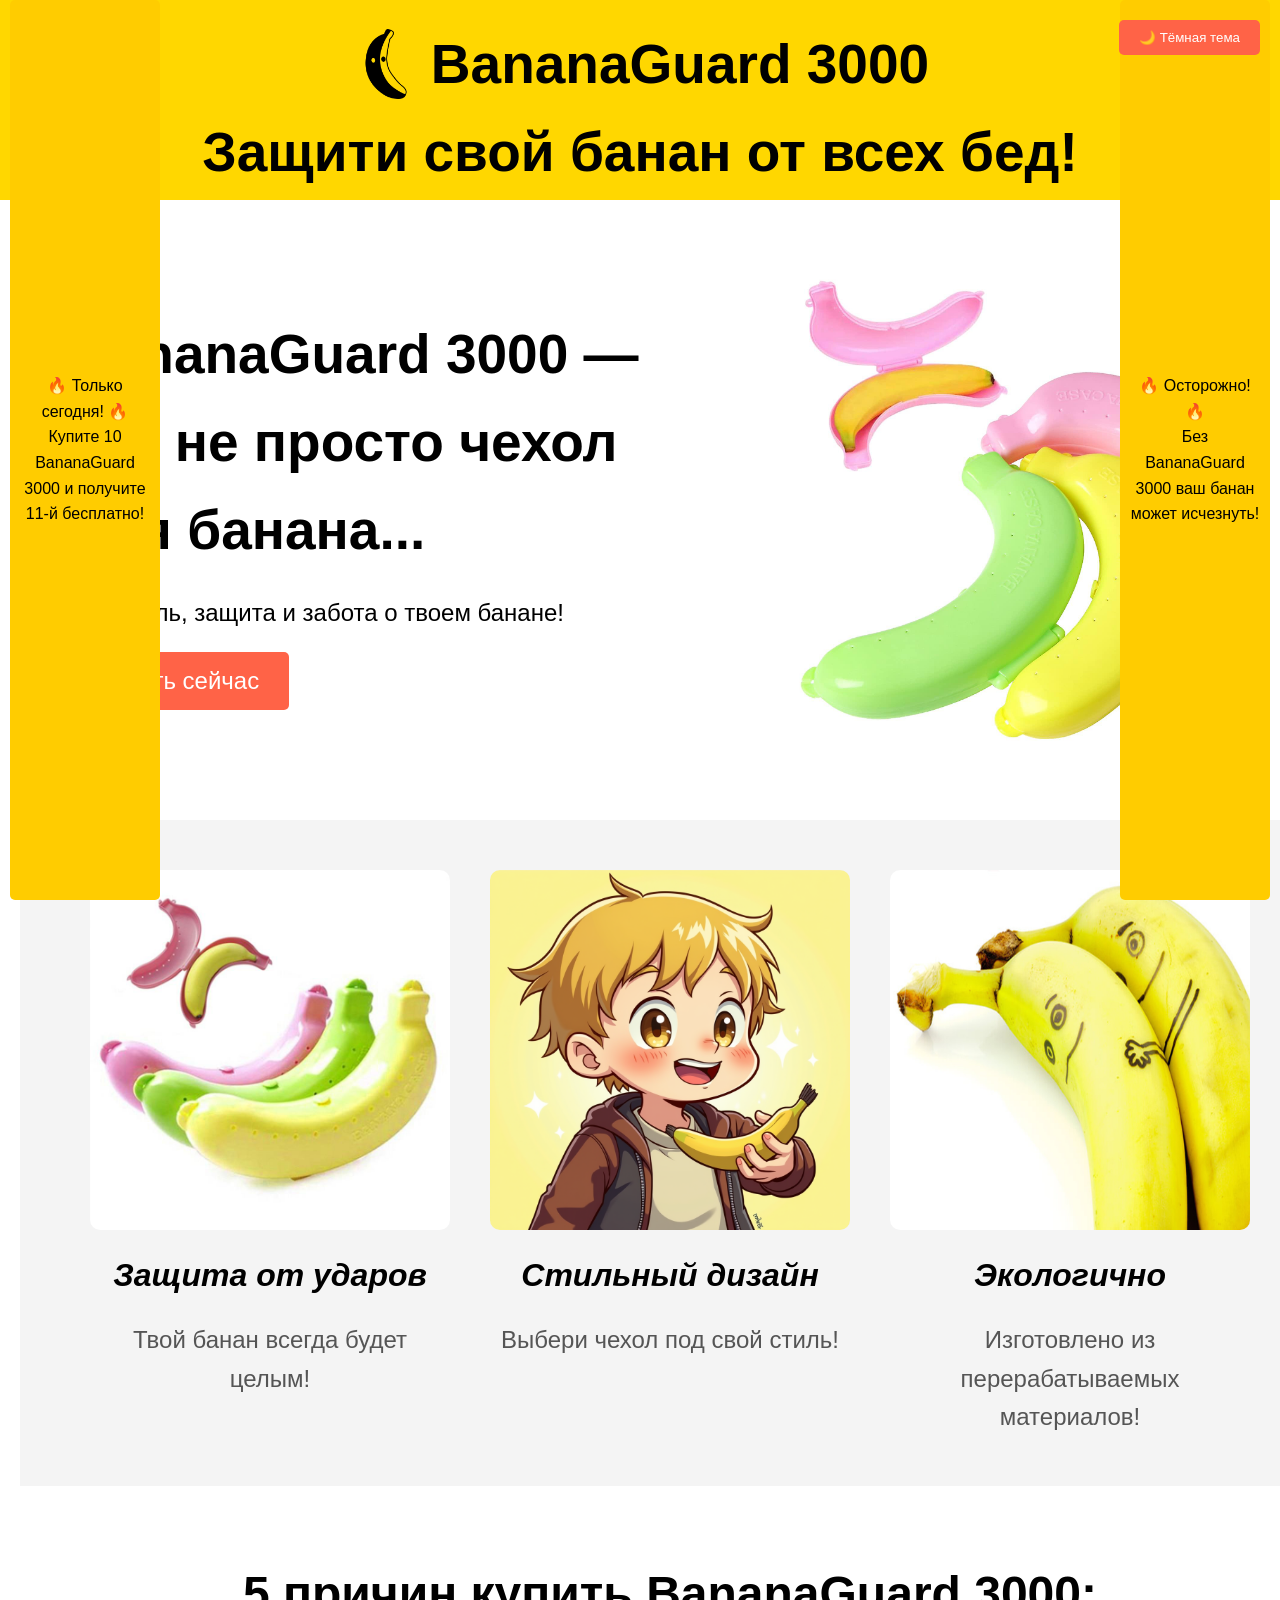
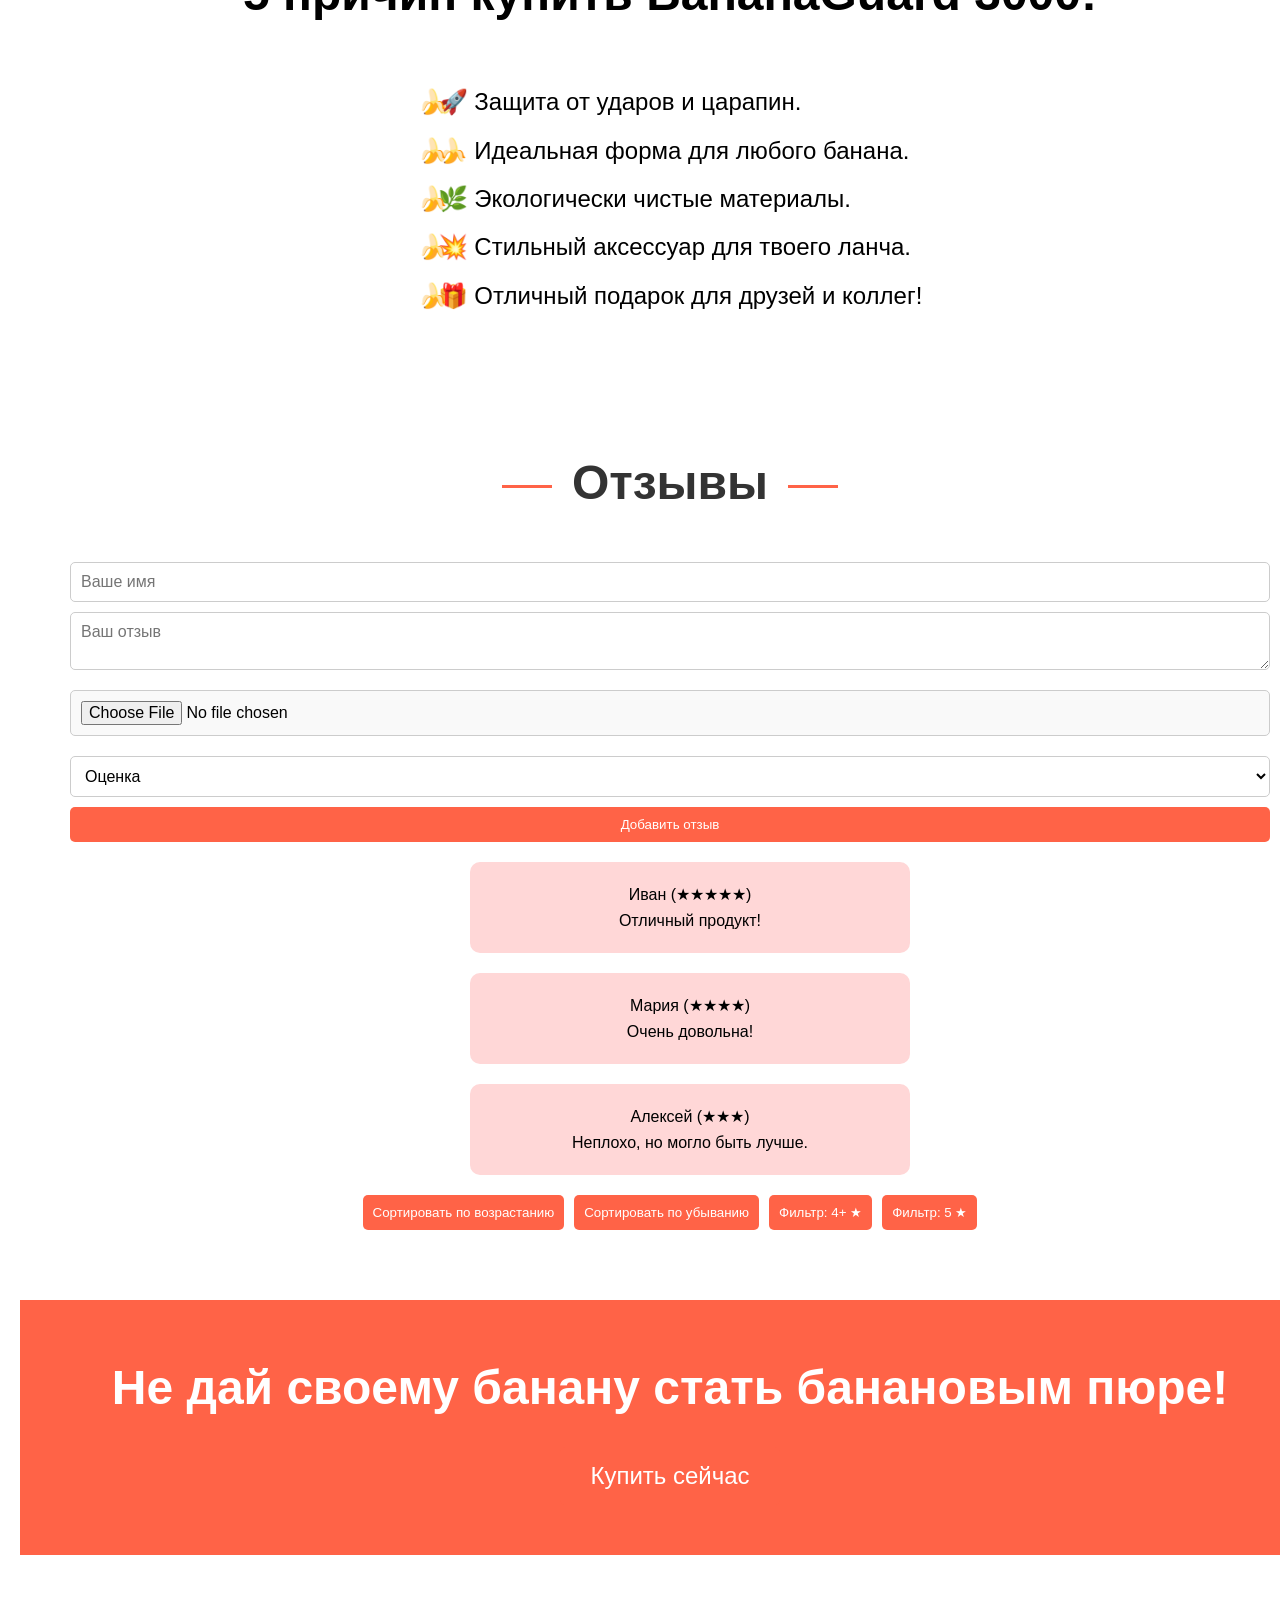
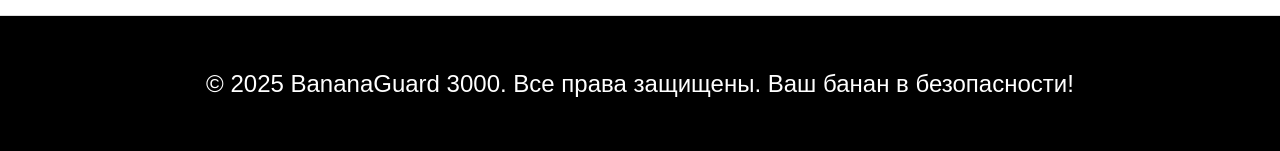
==== 4/index.html @ 635ddec1 "lab 4, не получилось сделать куки" ====
<!DOCTYPE html>
<html lang="ru">
<head>
    <meta charset="UTF-8">
    <meta name="viewport" content="width=device-width, initial-scale=1.0">
    <title>BananaGuard 3000</title>
    <link rel="stylesheet" href="css/reset.css">
    <link rel="stylesheet" href="css/index.css">
</head>

<body>
<div class="frame">

    <header class="header">
        <div class="header-content">
            <h1>
                <img class="social-icon" src="img/social.png" >
                BananaGuard 3000
            </h1>
            <h1>Защити свой банан от всех бед!</h1>
            <button id="theme-toggle">🌙 Тёмная тема</button>
        </div>
    </header>

    <main>
        <div class="ad-left">
            <p>🔥 Только сегодня! 🔥</p>
            <p>Купите 10 BananaGuard 3000 и получите 11-й бесплатно!</p>
        </div>

        <section class="hero">
            <div class="hero-content">
                <h2>BananaGuard 3000 — это не просто чехол для банана...</h2>
                <p>Это стиль, защита и забота о твоем банане!</p>
                <button class="cta-button">Купить сейчас</button>
            </div>
            <img class="hero-image" src="img/202923946_max.jpg" alt="BananaGuard 3000">
        </section>

        <section class="features">
            <div class="feature">
                <img src="img/6c7a62bf371f603ca2c6bb3e6c8896b01fc3af4b_original.jpeg" alt="Функция 1">
                <h3>Защита от ударов</h3>
                <p>Твой банан всегда будет целым!</p>
            </div>
            <div class="feature">
                <img src="img/1740611994036rmv7gojh.png" alt="Функция 2">
                <h3>Стильный дизайн</h3>
                <p>Выбери чехол под свой стиль!</p>
            </div>
            <div class="feature">
                <img src="img/11.jpg" alt="Функция 3">
                <h3>Экологично</h3>
                <p>Изготовлено из перерабатываемых материалов!</p>
            </div>
        </section>

        <section class="reasons">
            <h2>5 причин купить BananaGuard 3000:</h2>
            <ul>
                <li>🚀 Защита от ударов и царапин.</li>
                <li>🍌 Идеальная форма для любого банана.</li>
                <li>🌿 Экологически чистые материалы.</li>
                <li>💥 Стильный аксессуар для твоего ланча.</li>
                <li>🎁 Отличный подарок для друзей и коллег!</li>
            </ul>
        </section>

        <section class="testimonials">
            <h2>Отзывы</h2>
            <form id="review-form">
                <input type="text" id="review-name" placeholder="Ваше имя" required>
                <textarea id="review-text" placeholder="Ваш отзыв" required></textarea>
                <input type="file" id="review-photo" accept="image/*" capture="environment"> <!-- Поле для загрузки фото -->
                <select id="review-rating" required>
                    <option value="" disabled selected>Оценка</option>
                    <option value="5">5 ★</option>
                    <option value="4">4 ★</option>
                    <option value="3">3 ★</option>
                    <option value="2">2 ★</option>
                    <option value="1">1 ★</option>
                </select>
                <button type="submit">Добавить отзыв</button>
            </form>
            <div id="reviews-container"></div>
            <div class="filters">
                <button id="sort-asc">Сортировать по возрастанию</button>
                <button id="sort-desc">Сортировать по убыванию</button>
                <button id="filter-4">Фильтр: 4+ ★</button>
                <button id="filter-5">Фильтр: 5 ★</button>
            </div>
        </section>

        <section class="cta">
            <h2>Не дай своему банану стать банановым пюре!</h2>
            <button class="cta-button">Купить сейчас</button>
        </section>

        <div class="ad-right">
            <p>🔥 Осторожно! 🔥</p>
            <p>Без BananaGuard 3000 ваш банан может исчезнуть!</p>
        </div>
    </main>

    <footer class="footer">
        <p>© 2025 BananaGuard 3000. Все права защищены. Ваш банан в безопасности!</p>
    </footer>
</div>
<!-- Подключение JavaScript -->
<script src="js/index.js"></script>
</body>
</html>
---- 4/css/index.css ----
/* Основные стили */
body {
  font-family: "Inter", Arial, sans-serif;
  margin: 0;
  padding: 0;
  background-color: #ffffff;
  color: #000000;
  line-height: 1.6;
  overflow-x: hidden;
}

/* Тёмная тема */
body.dark-theme {
  background-color: #121212;
  color: #ffffff;
}

.dark-theme .header {
  background-color: #333;
}

.dark-theme .footer {
  background-color: #222;
  color: #ffffff;
}

.dark-theme .cta {
  background-color: #8b0000;
}

.dark-theme .testimonial {
  background-color: #444;
  color: #ffffff;
}

/* Контейнер */
.frame {
  width: 100%;
  max-width: 1600px;
  margin: 0 auto;
  background-color: #ffffff;
  box-shadow: 0 0 10px rgba(0, 0, 0, 0.1);
  position: relative;
  box-sizing: border-box;
}

.dark-theme .frame {
  background-color: #1e1e1e;
}

/* Шапка */
.header {
  background-color: #ffd700;
  padding: 20px;
  width: 100%;
  height: 200px;
  box-sizing: border-box;
}

.header-content {
  display: flex;
  flex-direction: column;
  align-items: center;
}

.header h1 {
  font-size: 55px;
  font-weight: 800;
}

.header-content h1 {
  display: flex;
  align-items: center;
  gap: 10px;
  margin: 0;
}

.social-icon {
  width: 70px;
  height: 70px;
  vertical-align: middle;
}

/* Кнопка переключения темы */
#theme-toggle {
  position: fixed;
  top: 20px;
  right: 20px;
  padding: 10px 20px;
  background-color: #ff6347;
  color: #ffffff;
  border: none;
  border-radius: 5px;
  cursor: pointer;
  z-index: 1001;
}

/* Основной контент */
main {
  display: flex;
  flex-direction: column;
  align-items: center;
  padding: 20px;
  gap: 20px;
  box-sizing: border-box;
}

/* Рекламные блоки */
@keyframes blink-yellow {
  0%, 100% {
    background-color: #FFD700;
  }
  50% {
    background-color: #FFFF00;
  }
}

.ad-left, .ad-right {
  width: 150px;
  background-color: #ffcc00;
  padding: 10px;
  border-radius: 5px;
  text-align: center;
  box-sizing: border-box;
  position: fixed;
  top: 0;
  bottom: 0;
  transform: none;
  display: flex;
  flex-direction: column;
  justify-content: center;
  z-index: 1000;
  animation: blink-yellow 1.5s infinite;
}

.ad-left {
  left: 10px;
}

.ad-right {
  right: 10px;
}

/* Герой */
.hero {
  display: flex;
  justify-content: space-between;
  align-items: center;
  padding: 50px;
  background-color: #ffffff;
  width: 100%;
  max-width: 1200px;
  margin: 0 auto;
}

.dark-theme .hero {
  background-color: #2c2c2c;
}

.hero-content {
  max-width: 50%;
}

.hero h2 {
  font-size: 55px;
  font-weight: 800;
  margin: 0;
}

.hero p {
  font-size: 24px;
  margin: 20px 0;
}

.hero-image {
  max-width: 40%;
  height: auto;
  border-radius: 10px;
}

@keyframes blink-red {
  0%, 100% {
    background-color: #ff6347;
  }
  50% {
    background-color: #ff4500;
  }
}

.cta-button {
  background-color: #ff6347;
  color: #ffffff;
  border: none;
  padding: 15px 30px;
  font-size: 24px;
  cursor: pointer;
  border-radius: 5px;
  animation: blink-red 1.0s infinite;
}

.cta-button:hover {
  background-color: #ff4500;
}

/* Особенности */
.features {
  display: flex;
  justify-content: space-around;
  padding: 50px;
  background-color: #f4f4f4;
  width: 100%;
  max-width: 1200px;
  margin: 0 auto;
}

.dark-theme .features {
  background-color: #3a3a3a;
}

.feature {
  text-align: center;
  max-width: 30%;
}

.feature img {
  max-width: 100%;
  height: auto;
  border-radius: 10px;
}

.feature h3 {
  font-size: 32px;
  font-weight: 900;
  font-style: italic;
  margin: 20px 0;
}

.feature p {
  font-size: 24px;
  color: #555;
}

.dark-theme .feature p {
  color: #ccc;
}

/* Причины */
.reasons {
  margin: 40px 0;
  padding: 50px;
  background-color: #ffffff;
  width: 100%;
  max-width: 1200px;
  margin: 0 auto;
  text-align: center;
}

.dark-theme .reasons {
  background-color: #2c2c2c;
}

.reasons h2 {
  font-size: 48px;
  font-weight: 800;
  margin-bottom: 40px;
}

.reasons ul {
  list-style-type: none;
  padding: 0;
  display: inline-block;
  text-align: left;
}

.reasons li {
  font-size: 24px;
  margin: 10px 0;
  padding-left: 20px;
  position: relative;
}

.reasons li::before {
  content: "🍌";
  position: absolute;
  left: 0;
}

/* Отзывы */
.testimonials {
  padding: 50px;
  background-color: #ffffff;
  text-align: center;
  width: 100%;
  max-width: 1200px;
  margin: 0 auto;
}

.dark-theme .testimonials {
  background-color: #2c2c2c;
}

.testimonials h2 {
  font-size: 48px;
  font-weight: 800;
  color: #333;
  text-align: center;
  margin-bottom: 40px;
  position: relative;
}

.dark-theme .testimonials h2 {
  color: #ccc;
}

.testimonials h2::before,
.testimonials h2::after {
  content: "";
  display: inline-block;
  width: 50px;
  height: 3px;
  background-color: #ff6347;
  margin: 0 20px;
  vertical-align: middle;
}

#review-form {
  display: flex;
  flex-direction: column;
  gap: 10px;
  margin-bottom: 20px;
}

#review-form input,
#review-form textarea,
#review-form select {
  padding: 10px;
  border: 1px solid #ccc;
  border-radius: 5px;
}

#review-form button {
  padding: 10px;
  background-color: #ff6347;
  color: #ffffff;
  border: none;
  border-radius: 5px;
  cursor: pointer;
}

/* Контейнер отзывов */
#reviews-container {
  display: flex;
  flex-direction: column;
  gap: 20px;
  width: 33.33%; /* 1/3 от ширины родительского элемента */
  margin: 0 auto; /* Центрирование по горизонтали */
}

/* Отзывы */
.testimonial {
  background-color: #ffd7d7;
  padding: 20px;
  border-radius: 10px;
  width: 100%; /* Занимает всю ширину контейнера */
}

.dark-theme .testimonial {
  background-color: #444;
  color: #ffffff;
}

/* Стили для фото в отзыве */
.testimonial img {
  max-width: 100%;
  height: auto;
  border-radius: 10px;
  margin-top: 10px;
  box-shadow: 0 0 10px rgba(0, 0, 0, 0.1);
}

/* Стили для формы загрузки фото */
#review-photo {
  margin: 10px 0;
  padding: 10px;
  border: 1px solid #ccc;
  border-radius: 5px;
  background-color: #f9f9f9;
}

.dark-theme #review-photo {
  background-color: #444;
  border-color: #666;
  color: #fff;
}

.filters {
  display: flex;
  gap: 10px;
  justify-content: center;
  margin-top: 20px;
}

.filters button {
  padding: 10px;
  background-color: #ff6347;
  color: #ffffff;
  border: none;
  border-radius: 5px;
  cursor: pointer;
}

/* Призыв к действию */
.cta {
  text-align: center;
  padding: 50px;
  background-color: #ff6347;
  color: #ffffff;
  width: 100%;
  max-width: 1200px;
  margin: 0 auto;
  animation: blink-red 1.5s infinite;
}

.dark-theme .cta {
  background-color: #8b0000;
}

.cta h2 {
  font-size: 48px;
  font-weight: 800;
  margin: 0 0 20px;
}

/* Подвал */
.footer {
  background-color: #000000;
  color: #ffffff;
  text-align: center;
  border-top: 1px solid #ddd;
  margin-top: 40px;
  width: 100%;
  height: 135px;
  display: flex;
  justify-content: center;
  align-items: center;
}

.dark-theme .footer {
  background-color: #1a1a1a;
}

.footer p {
  margin: 0;
  font-size: 24px;
}

/* Адаптивность */
@media (max-width: 768px) {
  .ad-left, .ad-right {
    position: static;
    width: 100%;
    margin: 10px 0;
    transform: none;
  }

  .hero {
    flex-direction: column;
    text-align: center;
  }

  .hero-content {
    max-width: 100%;
  }

  .hero-image {
    max-width: 80%;
    margin-top: 20px;
  }

  .features {
    flex-direction: column;
    align-items: center;
  }

  .feature {
    max-width: 80%;
    margin-bottom: 30px;
  }

  .testimonial {
    max-width: 90%;
  }

  #reviews-container {
    width: 100%; /* На мобильных отзывы занимают всю ширину */
  }
}

@media (max-width: 480px) {
  .header h1 {
    font-size: 32px;
  }

  .header p {
    font-size: 24px;
  }

  .hero h2 {
    font-size: 32px;
  }

  .hero p {
    font-size: 18px;
  }

  .cta-button {
    font-size: 18px;
    padding: 10px 20px;
  }

  .features {
    padding: 20px;
  }

  .feature h3 {
    font-size: 24px;
  }

  .feature p {
    font-size: 18px;
  }

  .reasons h2 {
    font-size: 32px;
  }

  .reasons li {
    font-size: 18px;
  }

  .testimonials h2 {
    font-size: 32px;
  }

  .testimonial p {
    font-size: 18px;
  }

  .cta h2 {
    font-size: 32px;
  }

  .footer p {
    font-size: 18px;
  }
}
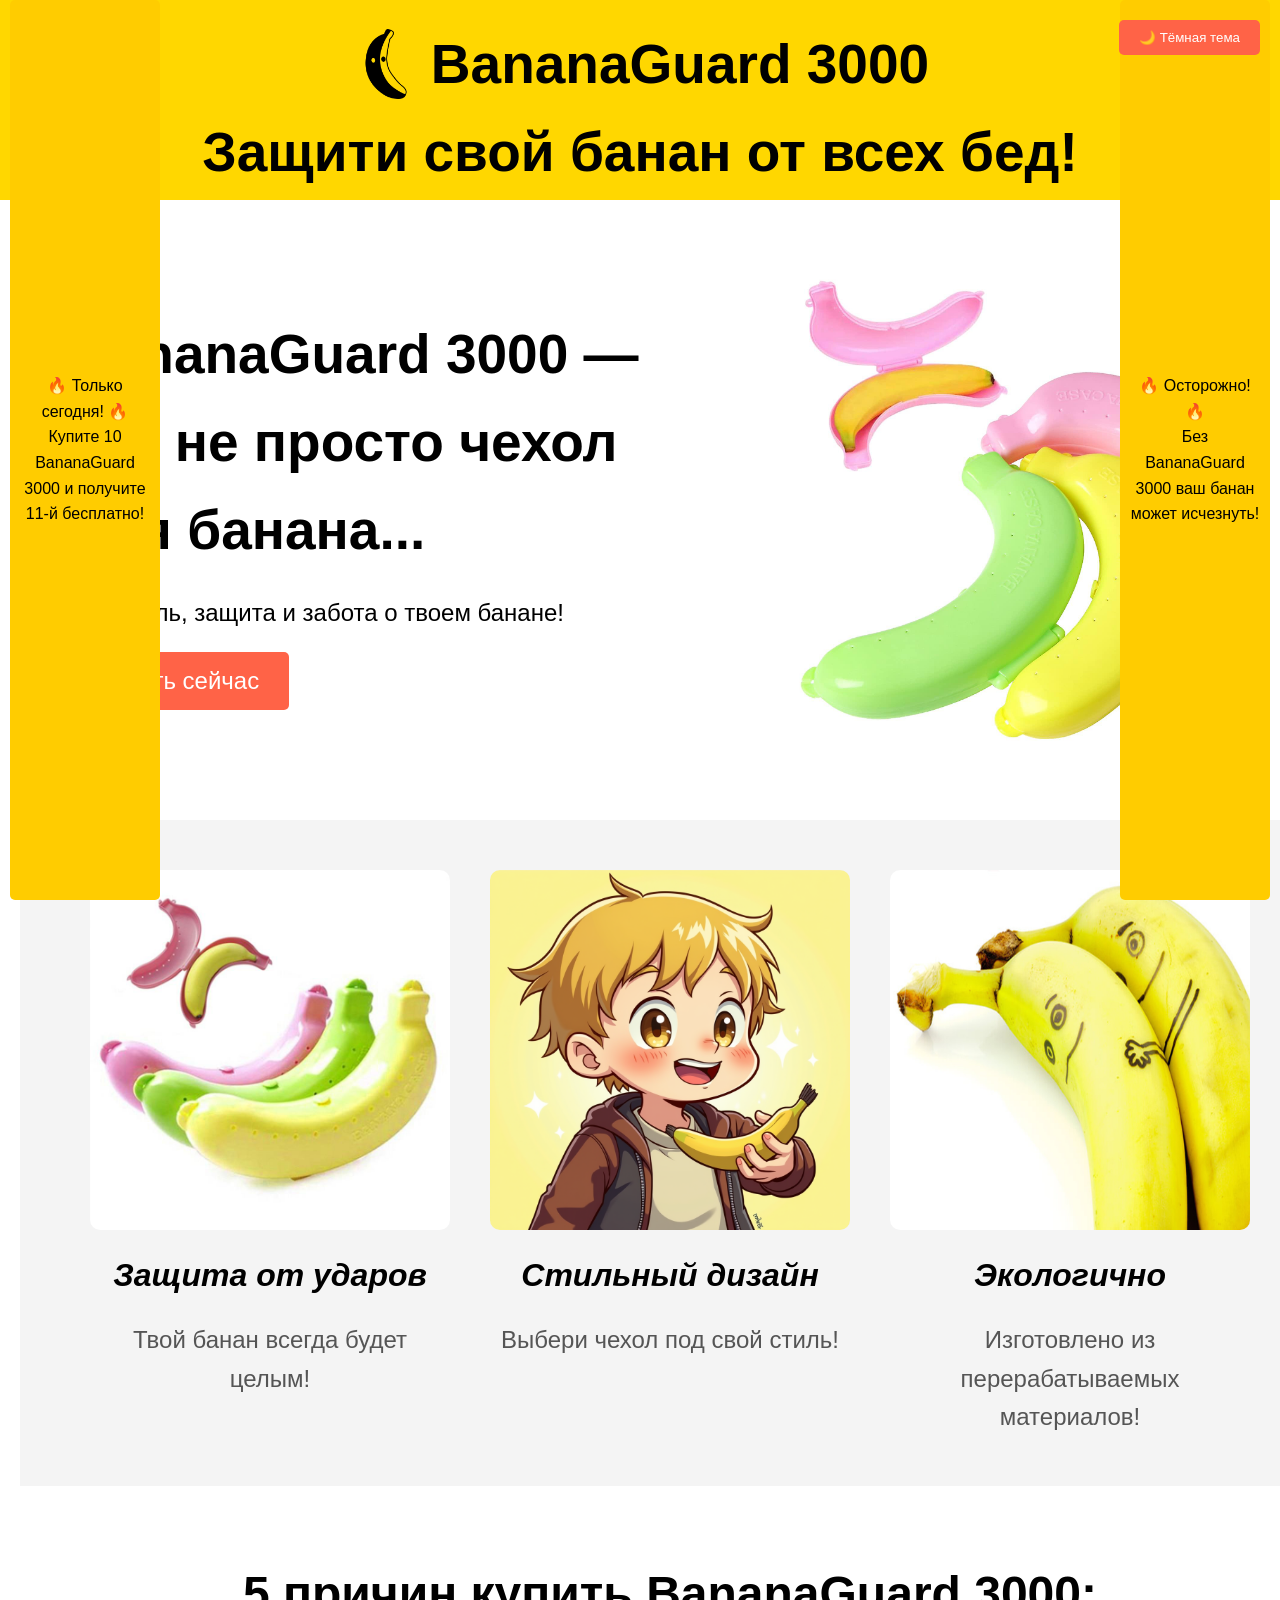
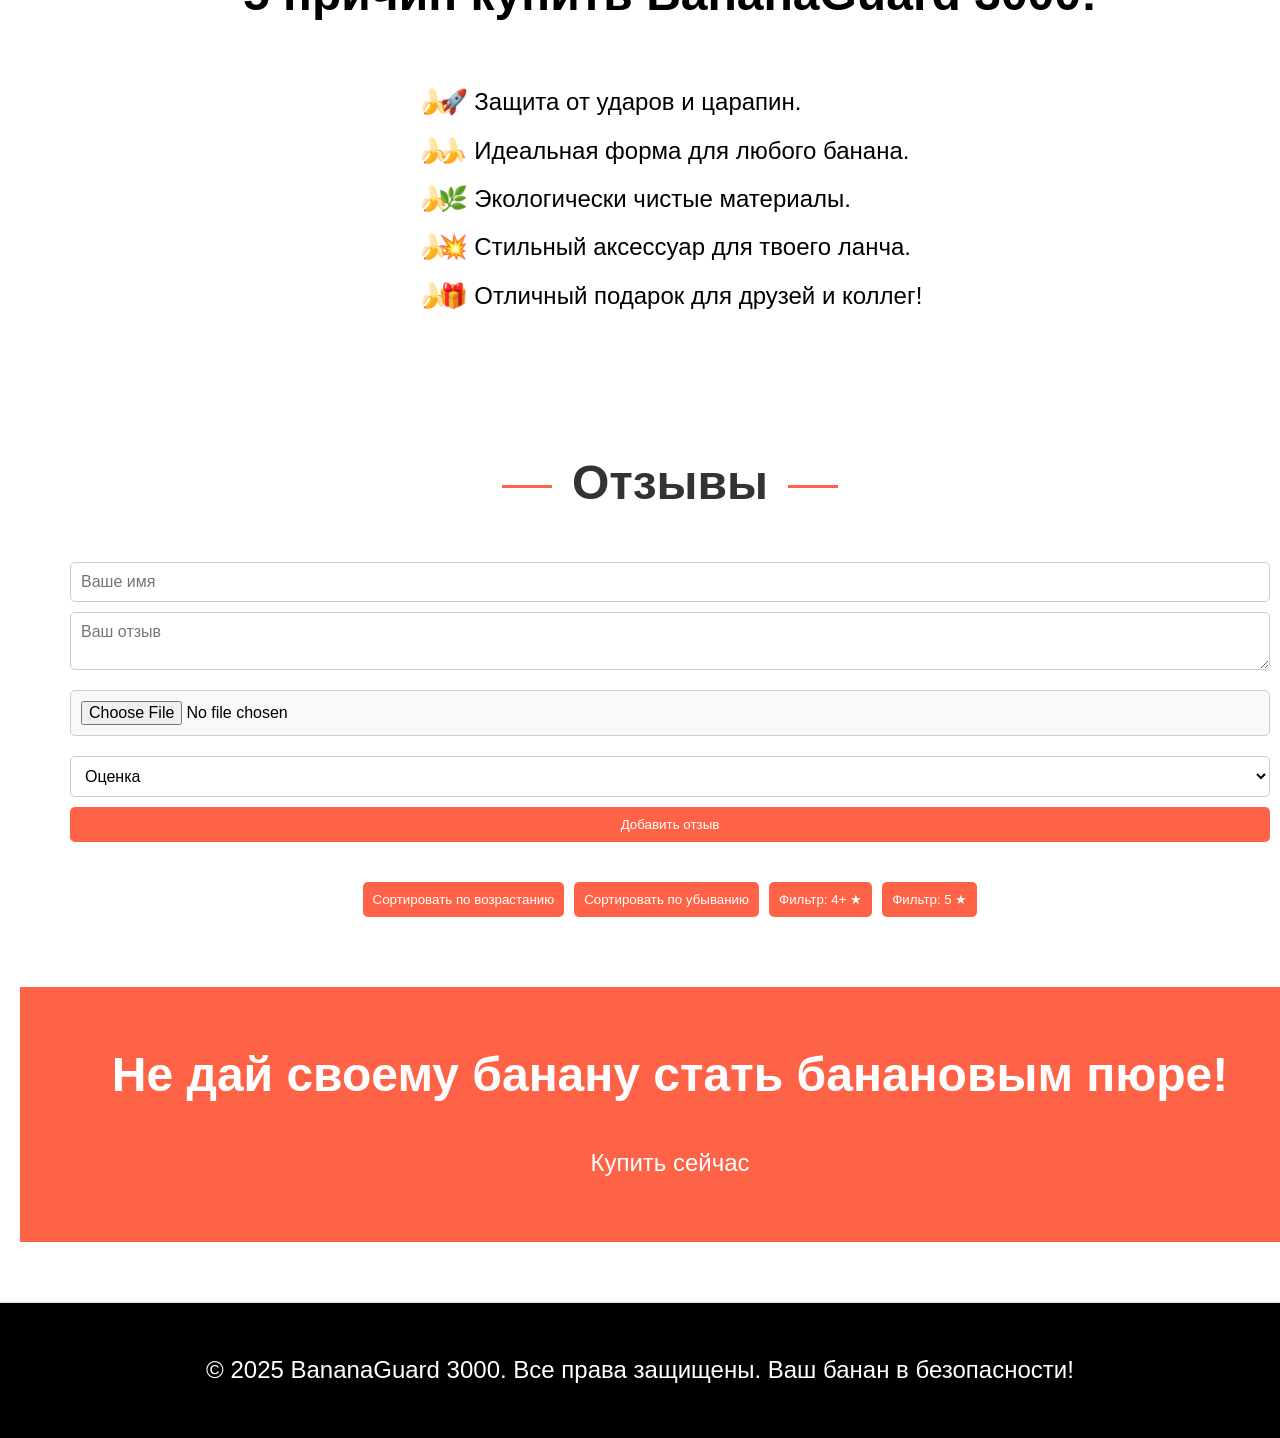
==== commit 781f96a7: "внесены правки" ====
--- a/4/index.html
+++ b/4/index.html
@@ -10,7 +10,6 @@
 
 <body>
 <div class="frame">
-
     <header class="header">
         <div class="header-content">
             <h1>
@@ -71,7 +70,7 @@
             <form id="review-form">
                 <input type="text" id="review-name" placeholder="Ваше имя" required>
                 <textarea id="review-text" placeholder="Ваш отзыв" required></textarea>
-                <input type="file" id="review-photo" accept="image/*" capture="environment"> <!-- Поле для загрузки фото -->
+                <input type="file" id="review-photo" accept="image/*" capture="environment">
                 <select id="review-rating" required>
                     <option value="" disabled selected>Оценка</option>
                     <option value="5">5 ★</option>
@@ -106,7 +105,6 @@
         <p>© 2025 BananaGuard 3000. Все права защищены. Ваш банан в безопасности!</p>
     </footer>
 </div>
-<!-- Подключение JavaScript -->
 <script src="js/index.js"></script>
 </body>
 </html>
--- a/4/css/index.css
+++ b/4/css/index.css
@@ -1,556 +1,617 @@
 /* Основные стили */
 body {
-  font-family: "Inter", Arial, sans-serif;
-  margin: 0;
-  padding: 0;
-  background-color: #ffffff;
-  color: #000000;
-  line-height: 1.6;
-  overflow-x: hidden;
+    font-family: "Inter", Arial, sans-serif;
+    margin: 0;
+    padding: 0;
+    background-color: #ffffff;
+    color: #000000;
+    line-height: 1.6;
+    overflow-x: hidden;
+    transition: background-color 0.3s ease, color 0.3s ease;
 }
 
 /* Тёмная тема */
 body.dark-theme {
-  background-color: #121212;
-  color: #ffffff;
+    background-color: #121212;
+    color: #e0e0e0;
 }
 
 .dark-theme .header {
-  background-color: #333;
+    background-color: #1f1f1f;
+    color: #ffffff;
 }
 
 .dark-theme .footer {
-  background-color: #222;
-  color: #ffffff;
+    background-color: #1a1a1a;
+    color: #ffffff;
 }
 
 .dark-theme .cta {
-  background-color: #8b0000;
+    background-color: #8b0000;
+    color: #ffffff;
 }
 
 .dark-theme .testimonial {
-  background-color: #444;
-  color: #ffffff;
+    background-color: #2c2c2c;
+    color: #ffffff;
+}
+
+.dark-theme .features {
+    background-color: #2c2c2c;
+}
+
+.dark-theme .feature p {
+    color: #cccccc;
+}
+
+.dark-theme .reasons {
+    background-color: #2c2c2c;
+}
+
+.dark-theme .testimonials {
+    background-color: #2c2c2c;
+}
+
+.dark-theme .testimonials h2 {
+    color: #ffffff;
+}
+
+.dark-theme .testimonials h2::before,
+.dark-theme .testimonials h2::after {
+    background-color: #ff6347;
+}
+
+.dark-theme #review-form input,
+.dark-theme #review-form textarea,
+.dark-theme #review-form select {
+    background-color: #333;
+    color: #ffffff;
+    border: 1px solid #555;
+}
+
+.dark-theme #review-form button {
+    background-color: #ff6347;
+    color: #ffffff;
+}
+
+.dark-theme .filters button {
+    background-color: #ff6347;
+    color: #ffffff;
+}
+
+.dark-theme .cta-button {
+    background-color: #ff6347;
+    color: #ffffff;
+}
+
+.dark-theme .cta-button:hover {
+    background-color: #ff4500;
 }
 
 /* Контейнер */
 .frame {
-  width: 100%;
-  max-width: 1600px;
-  margin: 0 auto;
-  background-color: #ffffff;
-  box-shadow: 0 0 10px rgba(0, 0, 0, 0.1);
-  position: relative;
-  box-sizing: border-box;
+    width: 100%;
+    max-width: 1600px;
+    margin: 0 auto;
+    background-color: #ffffff;
+    box-shadow: 0 0 10px rgba(0, 0, 0, 0.1);
+    position: relative;
+    box-sizing: border-box;
+    transition: background-color 0.3s ease;
 }
 
 .dark-theme .frame {
-  background-color: #1e1e1e;
+    background-color: #1e1e1e;
 }
 
 /* Шапка */
 .header {
-  background-color: #ffd700;
-  padding: 20px;
-  width: 100%;
-  height: 200px;
-  box-sizing: border-box;
+    background-color: #ffd700;
+    padding: 20px;
+    width: 100%;
+    height: 200px;
+    box-sizing: border-box;
+    transition: background-color 0.3s ease;
 }
 
 .header-content {
-  display: flex;
-  flex-direction: column;
-  align-items: center;
+    display: flex;
+    flex-direction: column;
+    align-items: center;
 }
 
 .header h1 {
-  font-size: 55px;
-  font-weight: 800;
+    font-size: 55px;
+    font-weight: 800;
 }
 
 .header-content h1 {
-  display: flex;
-  align-items: center;
-  gap: 10px;
-  margin: 0;
+    display: flex;
+    align-items: center;
+    gap: 10px;
+    margin: 0;
 }
 
 .social-icon {
-  width: 70px;
-  height: 70px;
-  vertical-align: middle;
+    width: 70px;
+    height: 70px;
+    vertical-align: middle;
 }
 
 /* Кнопка переключения темы */
 #theme-toggle {
-  position: fixed;
-  top: 20px;
-  right: 20px;
-  padding: 10px 20px;
-  background-color: #ff6347;
-  color: #ffffff;
-  border: none;
-  border-radius: 5px;
-  cursor: pointer;
-  z-index: 1001;
+    position: fixed;
+    top: 20px;
+    right: 20px;
+    padding: 10px 20px;
+    background-color: #ff6347;
+    color: #ffffff;
+    border: none;
+    border-radius: 5px;
+    cursor: pointer;
+    z-index: 1001;
 }
 
 /* Основной контент */
 main {
-  display: flex;
-  flex-direction: column;
-  align-items: center;
-  padding: 20px;
-  gap: 20px;
-  box-sizing: border-box;
+    display: flex;
+    flex-direction: column;
+    align-items: center;
+    padding: 20px;
+    gap: 20px;
+    box-sizing: border-box;
 }
 
 /* Рекламные блоки */
 @keyframes blink-yellow {
-  0%, 100% {
-    background-color: #FFD700;
-  }
-  50% {
-    background-color: #FFFF00;
-  }
+    0%, 100% {
+        background-color: #FFD700;
+    }
+    50% {
+        background-color: #FFFF00;
+    }
 }
 
 .ad-left, .ad-right {
-  width: 150px;
-  background-color: #ffcc00;
-  padding: 10px;
-  border-radius: 5px;
-  text-align: center;
-  box-sizing: border-box;
-  position: fixed;
-  top: 0;
-  bottom: 0;
-  transform: none;
-  display: flex;
-  flex-direction: column;
-  justify-content: center;
-  z-index: 1000;
-  animation: blink-yellow 1.5s infinite;
+    width: 150px;
+    background-color: #ffcc00;
+    padding: 10px;
+    border-radius: 5px;
+    text-align: center;
+    box-sizing: border-box;
+    position: fixed;
+    top: 0;
+    bottom: 0;
+    transform: none;
+    display: flex;
+    flex-direction: column;
+    justify-content: center;
+    z-index: 1000;
+    animation: blink-yellow 1.5s infinite;
 }
 
 .ad-left {
-  left: 10px;
+    left: 10px;
 }
 
 .ad-right {
-  right: 10px;
+    right: 10px;
 }
 
 /* Герой */
 .hero {
-  display: flex;
-  justify-content: space-between;
-  align-items: center;
-  padding: 50px;
-  background-color: #ffffff;
-  width: 100%;
-  max-width: 1200px;
-  margin: 0 auto;
+    display: flex;
+    justify-content: space-between;
+    align-items: center;
+    padding: 50px;
+    background-color: #ffffff;
+    width: 100%;
+    max-width: 1200px;
+    margin: 0 auto;
+    transition: background-color 0.3s ease;
 }
 
 .dark-theme .hero {
-  background-color: #2c2c2c;
+    background-color: #2c2c2c;
 }
 
 .hero-content {
-  max-width: 50%;
+    max-width: 50%;
 }
 
 .hero h2 {
-  font-size: 55px;
-  font-weight: 800;
-  margin: 0;
+    font-size: 55px;
+    font-weight: 800;
+    margin: 0;
 }
 
 .hero p {
-  font-size: 24px;
-  margin: 20px 0;
+    font-size: 24px;
+    margin: 20px 0;
 }
 
 .hero-image {
-  max-width: 40%;
-  height: auto;
-  border-radius: 10px;
+    max-width: 40%;
+    height: auto;
+    border-radius: 10px;
 }
 
 @keyframes blink-red {
-  0%, 100% {
-    background-color: #ff6347;
-  }
-  50% {
+    0%, 100% {
+        background-color: #ff6347;
+    }
+    50% {
+        background-color: #ff4500;
+    }
+}
+
+.cta-button {
+    background-color: #ff6347;
+    color: #ffffff;
+    border: none;
+    padding: 15px 30px;
+    font-size: 24px;
+    cursor: pointer;
+    border-radius: 5px;
+    animation: blink-red 1.0s infinite;
+}
+
+.cta-button:hover {
     background-color: #ff4500;
-  }
-}
-
-.cta-button {
-  background-color: #ff6347;
-  color: #ffffff;
-  border: none;
-  padding: 15px 30px;
-  font-size: 24px;
-  cursor: pointer;
-  border-radius: 5px;
-  animation: blink-red 1.0s infinite;
-}
-
-.cta-button:hover {
-  background-color: #ff4500;
 }
 
 /* Особенности */
 .features {
-  display: flex;
-  justify-content: space-around;
-  padding: 50px;
-  background-color: #f4f4f4;
-  width: 100%;
-  max-width: 1200px;
-  margin: 0 auto;
+    display: flex;
+    justify-content: space-around;
+    padding: 50px;
+    background-color: #f4f4f4;
+    width: 100%;
+    max-width: 1200px;
+    margin: 0 auto;
+    transition: background-color 0.3s ease;
 }
 
 .dark-theme .features {
-  background-color: #3a3a3a;
+    background-color: #3a3a3a;
 }
 
 .feature {
-  text-align: center;
-  max-width: 30%;
+    text-align: center;
+    max-width: 30%;
 }
 
 .feature img {
-  max-width: 100%;
-  height: auto;
-  border-radius: 10px;
+    max-width: 100%;
+    height: auto;
+    border-radius: 10px;
 }
 
 .feature h3 {
-  font-size: 32px;
-  font-weight: 900;
-  font-style: italic;
-  margin: 20px 0;
+    font-size: 32px;
+    font-weight: 900;
+    font-style: italic;
+    margin: 20px 0;
 }
 
 .feature p {
-  font-size: 24px;
-  color: #555;
+    font-size: 24px;
+    color: #555;
 }
 
 .dark-theme .feature p {
-  color: #ccc;
+    color: #ccc;
 }
 
 /* Причины */
 .reasons {
-  margin: 40px 0;
-  padding: 50px;
-  background-color: #ffffff;
-  width: 100%;
-  max-width: 1200px;
-  margin: 0 auto;
-  text-align: center;
+    margin: 40px 0;
+    padding: 50px;
+    background-color: #ffffff;
+    width: 100%;
+    max-width: 1200px;
+    margin: 0 auto;
+    text-align: center;
+    transition: background-color 0.3s ease;
 }
 
 .dark-theme .reasons {
-  background-color: #2c2c2c;
+    background-color: #2c2c2c;
 }
 
 .reasons h2 {
-  font-size: 48px;
-  font-weight: 800;
-  margin-bottom: 40px;
+    font-size: 48px;
+    font-weight: 800;
+    margin-bottom: 40px;
 }
 
 .reasons ul {
-  list-style-type: none;
-  padding: 0;
-  display: inline-block;
-  text-align: left;
+    list-style-type: none;
+    padding: 0;
+    display: inline-block;
+    text-align: left;
 }
 
 .reasons li {
-  font-size: 24px;
-  margin: 10px 0;
-  padding-left: 20px;
-  position: relative;
+    font-size: 24px;
+    margin: 10px 0;
+    padding-left: 20px;
+    position: relative;
 }
 
 .reasons li::before {
-  content: "🍌";
-  position: absolute;
-  left: 0;
+    content: "🍌";
+    position: absolute;
+    left: 0;
 }
 
 /* Отзывы */
 .testimonials {
-  padding: 50px;
-  background-color: #ffffff;
-  text-align: center;
-  width: 100%;
-  max-width: 1200px;
-  margin: 0 auto;
+    padding: 50px;
+    background-color: #ffffff;
+    text-align: center;
+    width: 100%;
+    max-width: 1200px;
+    margin: 0 auto;
+    transition: background-color 0.3s ease;
 }
 
 .dark-theme .testimonials {
-  background-color: #2c2c2c;
+    background-color: #2c2c2c;
 }
 
 .testimonials h2 {
-  font-size: 48px;
-  font-weight: 800;
-  color: #333;
-  text-align: center;
-  margin-bottom: 40px;
-  position: relative;
+    font-size: 48px;
+    font-weight: 800;
+    color: #333;
+    text-align: center;
+    margin-bottom: 40px;
+    position: relative;
 }
 
 .dark-theme .testimonials h2 {
-  color: #ccc;
+    color: #ccc;
 }
 
 .testimonials h2::before,
 .testimonials h2::after {
-  content: "";
-  display: inline-block;
-  width: 50px;
-  height: 3px;
-  background-color: #ff6347;
-  margin: 0 20px;
-  vertical-align: middle;
+    content: "";
+    display: inline-block;
+    width: 50px;
+    height: 3px;
+    background-color: #ff6347;
+    margin: 0 20px;
+    vertical-align: middle;
 }
 
 #review-form {
-  display: flex;
-  flex-direction: column;
-  gap: 10px;
-  margin-bottom: 20px;
+    display: flex;
+    flex-direction: column;
+    gap: 10px;
+    margin-bottom: 20px;
 }
 
 #review-form input,
 #review-form textarea,
 #review-form select {
-  padding: 10px;
-  border: 1px solid #ccc;
-  border-radius: 5px;
+    padding: 10px;
+    border: 1px solid #ccc;
+    border-radius: 5px;
 }
 
 #review-form button {
-  padding: 10px;
-  background-color: #ff6347;
-  color: #ffffff;
-  border: none;
-  border-radius: 5px;
-  cursor: pointer;
+    padding: 10px;
+    background-color: #ff6347;
+    color: #ffffff;
+    border: none;
+    border-radius: 5px;
+    cursor: pointer;
 }
 
 /* Контейнер отзывов */
 #reviews-container {
-  display: flex;
-  flex-direction: column;
-  gap: 20px;
-  width: 33.33%; /* 1/3 от ширины родительского элемента */
-  margin: 0 auto; /* Центрирование по горизонтали */
+    display: flex;
+    flex-direction: column;
+    gap: 20px;
+    width: 33.33%;
+    margin: 0 auto;
 }
 
 /* Отзывы */
 .testimonial {
-  background-color: #ffd7d7;
-  padding: 20px;
-  border-radius: 10px;
-  width: 100%; /* Занимает всю ширину контейнера */
+    background-color: #ffd7d7;
+    padding: 20px;
+    border-radius: 10px;
+    width: 100%;
 }
 
 .dark-theme .testimonial {
-  background-color: #444;
-  color: #ffffff;
+    background-color: #444;
+    color: #ffffff;
 }
 
 /* Стили для фото в отзыве */
 .testimonial img {
-  max-width: 100%;
-  height: auto;
-  border-radius: 10px;
-  margin-top: 10px;
-  box-shadow: 0 0 10px rgba(0, 0, 0, 0.1);
+    max-width: 100%;
+    height: auto;
+    border-radius: 10px;
+    margin-top: 10px;
+    box-shadow: 0 0 10px rgba(0, 0, 0, 0.1);
 }
 
 /* Стили для формы загрузки фото */
 #review-photo {
-  margin: 10px 0;
-  padding: 10px;
-  border: 1px solid #ccc;
-  border-radius: 5px;
-  background-color: #f9f9f9;
+    margin: 10px 0;
+    padding: 10px;
+    border: 1px solid #ccc;
+    border-radius: 5px;
+    background-color: #f9f9f9;
 }
 
 .dark-theme #review-photo {
-  background-color: #444;
-  border-color: #666;
-  color: #fff;
+    background-color: #444;
+    border-color: #666;
+    color: #fff;
 }
 
 .filters {
-  display: flex;
-  gap: 10px;
-  justify-content: center;
-  margin-top: 20px;
+    display: flex;
+    gap: 10px;
+    justify-content: center;
+    margin-top: 20px;
 }
 
 .filters button {
-  padding: 10px;
-  background-color: #ff6347;
-  color: #ffffff;
-  border: none;
-  border-radius: 5px;
-  cursor: pointer;
+    padding: 10px;
+    background-color: #ff6347;
+    color: #ffffff;
+    border: none;
+    border-radius: 5px;
+    cursor: pointer;
 }
 
 /* Призыв к действию */
 .cta {
-  text-align: center;
-  padding: 50px;
-  background-color: #ff6347;
-  color: #ffffff;
-  width: 100%;
-  max-width: 1200px;
-  margin: 0 auto;
-  animation: blink-red 1.5s infinite;
+    text-align: center;
+    padding: 50px;
+    background-color: #ff6347;
+    color: #ffffff;
+    width: 100%;
+    max-width: 1200px;
+    margin: 0 auto;
+    animation: blink-red 1.5s infinite;
 }
 
 .dark-theme .cta {
-  background-color: #8b0000;
+    background-color: #8b0000;
 }
 
 .cta h2 {
-  font-size: 48px;
-  font-weight: 800;
-  margin: 0 0 20px;
+    font-size: 48px;
+    font-weight: 800;
+    margin: 0 0 20px;
 }
 
 /* Подвал */
 .footer {
-  background-color: #000000;
-  color: #ffffff;
-  text-align: center;
-  border-top: 1px solid #ddd;
-  margin-top: 40px;
-  width: 100%;
-  height: 135px;
-  display: flex;
-  justify-content: center;
-  align-items: center;
+    background-color: #000000;
+    color: #ffffff;
+    text-align: center;
+    border-top: 1px solid #ddd;
+    margin-top: 40px;
+    width: 100%;
+    height: 135px;
+    display: flex;
+    justify-content: center;
+    align-items: center;
 }
 
 .dark-theme .footer {
-  background-color: #1a1a1a;
+    background-color: #1a1a1a;
 }
 
 .footer p {
-  margin: 0;
-  font-size: 24px;
+    margin: 0;
+    font-size: 24px;
 }
 
 /* Адаптивность */
 @media (max-width: 768px) {
-  .ad-left, .ad-right {
-    position: static;
-    width: 100%;
-    margin: 10px 0;
-    transform: none;
-  }
-
-  .hero {
-    flex-direction: column;
-    text-align: center;
-  }
-
-  .hero-content {
-    max-width: 100%;
-  }
-
-  .hero-image {
-    max-width: 80%;
-    margin-top: 20px;
-  }
-
-  .features {
-    flex-direction: column;
-    align-items: center;
-  }
-
-  .feature {
-    max-width: 80%;
-    margin-bottom: 30px;
-  }
-
-  .testimonial {
-    max-width: 90%;
-  }
-
-  #reviews-container {
-    width: 100%; /* На мобильных отзывы занимают всю ширину */
-  }
+    .ad-left, .ad-right {
+        position: static;
+        width: 100%;
+        margin: 10px 0;
+        transform: none;
+    }
+
+    .hero {
+        flex-direction: column;
+        text-align: center;
+    }
+
+    .hero-content {
+        max-width: 100%;
+    }
+
+    .hero-image {
+        max-width: 80%;
+        margin-top: 20px;
+    }
+
+    .features {
+        flex-direction: column;
+        align-items: center;
+    }
+
+    .feature {
+        max-width: 80%;
+        margin-bottom: 30px;
+    }
+
+    .testimonial {
+        max-width: 90%;
+    }
+
+    #reviews-container {
+        width: 100%;
+    }
 }
 
 @media (max-width: 480px) {
-  .header h1 {
-    font-size: 32px;
-  }
-
-  .header p {
-    font-size: 24px;
-  }
-
-  .hero h2 {
-    font-size: 32px;
-  }
-
-  .hero p {
-    font-size: 18px;
-  }
-
-  .cta-button {
-    font-size: 18px;
-    padding: 10px 20px;
-  }
-
-  .features {
-    padding: 20px;
-  }
-
-  .feature h3 {
-    font-size: 24px;
-  }
-
-  .feature p {
-    font-size: 18px;
-  }
-
-  .reasons h2 {
-    font-size: 32px;
-  }
-
-  .reasons li {
-    font-size: 18px;
-  }
-
-  .testimonials h2 {
-    font-size: 32px;
-  }
-
-  .testimonial p {
-    font-size: 18px;
-  }
-
-  .cta h2 {
-    font-size: 32px;
-  }
-
-  .footer p {
-    font-size: 18px;
-  }
+    .header h1 {
+        font-size: 32px;
+    }
+
+    .header p {
+        font-size: 24px;
+    }
+
+    .hero h2 {
+        font-size: 32px;
+    }
+
+    .hero p {
+        font-size: 18px;
+    }
+
+    .cta-button {
+        font-size: 18px;
+        padding: 10px 20px;
+    }
+
+    .features {
+        padding: 20px;
+    }
+
+    .feature h3 {
+        font-size: 24px;
+    }
+
+    .feature p {
+        font-size: 18px;
+    }
+
+    .reasons h2 {
+        font-size: 32px;
+    }
+
+    .reasons li {
+        font-size: 18px;
+    }
+
+    .testimonials h2 {
+        font-size: 32px;
+    }
+
+    .testimonial p {
+        font-size: 18px;
+    }
+
+    .cta h2 {
+        font-size: 32px;
+    }
+
+    .footer p {
+        font-size: 18px;
+    }
 }
